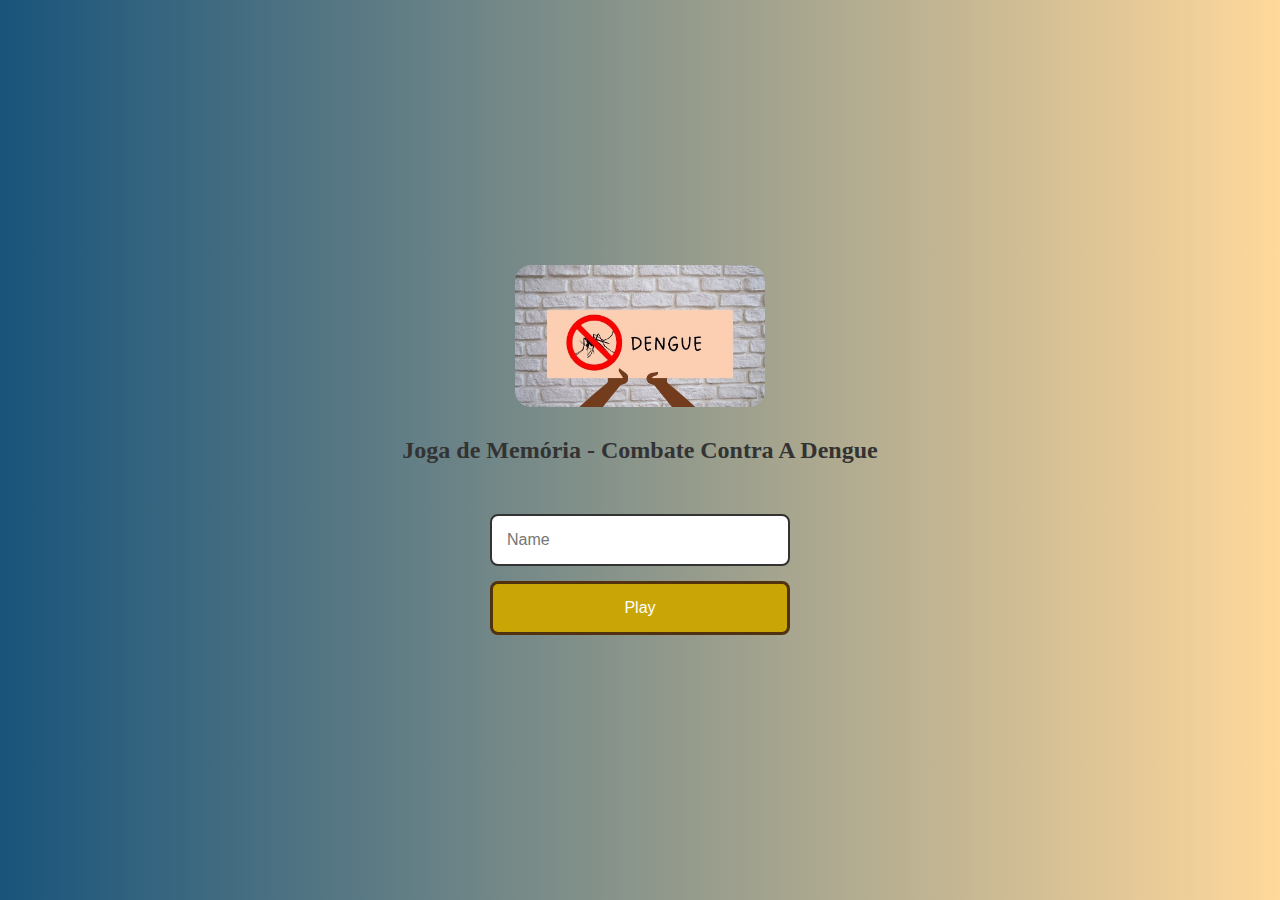
==== index.html @ 08224cfa "teste" ====
<!DOCTYPE html>
<html lang="en">

<head>
  <meta charset="UTF-8">
  <meta name="viewport" content="width=device-width, initial-scale=1.0">

  <link rel="stylesheet" href="./css/reset.css">
  <link rel="stylesheet" href="./css/login.css">

  <script defer src="./js/login.js"></script>
  <link rel="shortcut icon" href="./images/brain.png" type="image/x-icon">
  <title>Memory Game | Login</title>
</head>

<body>

  <form class="login-form">

    <div class="login__header">
      <img src="./images/dengue_capa.png" alt="logo" style="border-radius: 16px; margin-bottom: 30px">
      <h1>Joga de Memória - Combate Contra A Dengue</h1>
    </div>

    <input type="text" placeholder="Name" class="login__input">
    <button type="submit" class="login__button">Play</button>

  </form>

</body>

</html>
---- css/login.css ----
body {
    background: #ffd89b;  /* fallback for old browsers */
  background: -webkit-linear-gradient(to right, #19547b, #ffd89b);  /* Chrome 10-25, Safari 5.1-6 */
  background: linear-gradient(to right, #19547b, #ffd89b); /* W3C, IE 10+/ Edge, Firefox 16+, Chrome 26+, Opera 12+, Safari 7+ */
  
}

.login-form {
  align-items: center;
  display: flex;
  flex-direction: column;
  height: 100vh;
  justify-content: center;
}

.login__header {
  align-items: center;
  display: flex;
  flex-direction: column;
  justify-content: center;
  margin-bottom: 50px;
}

.login__header img {
  width: 250px;
}



.login__header h1 {
  color: #333;
  font-size: 1.5em;
}

.login__input {
  border: 2px solid #333;
  border-radius: 8px;
  color: #333;
  font-size: 1em;
  margin-bottom: 15px;
  max-width: 300px;
  outline: none;
  padding: 15px;
  width: 100%;
}

.login__button {
  background-color: #c9a506;
  border: 3px solid #503210;
  border-radius: 8px;
  color: #fff;
  cursor: pointer;
  font-size: 1em;
  max-width: 300px;
  padding: 15px;
  width: 100%;
}

.login__button:disabled {
  background-color: #eee;
  border: 2px solid #969595;
  color: #aaa;
  cursor: auto;
}
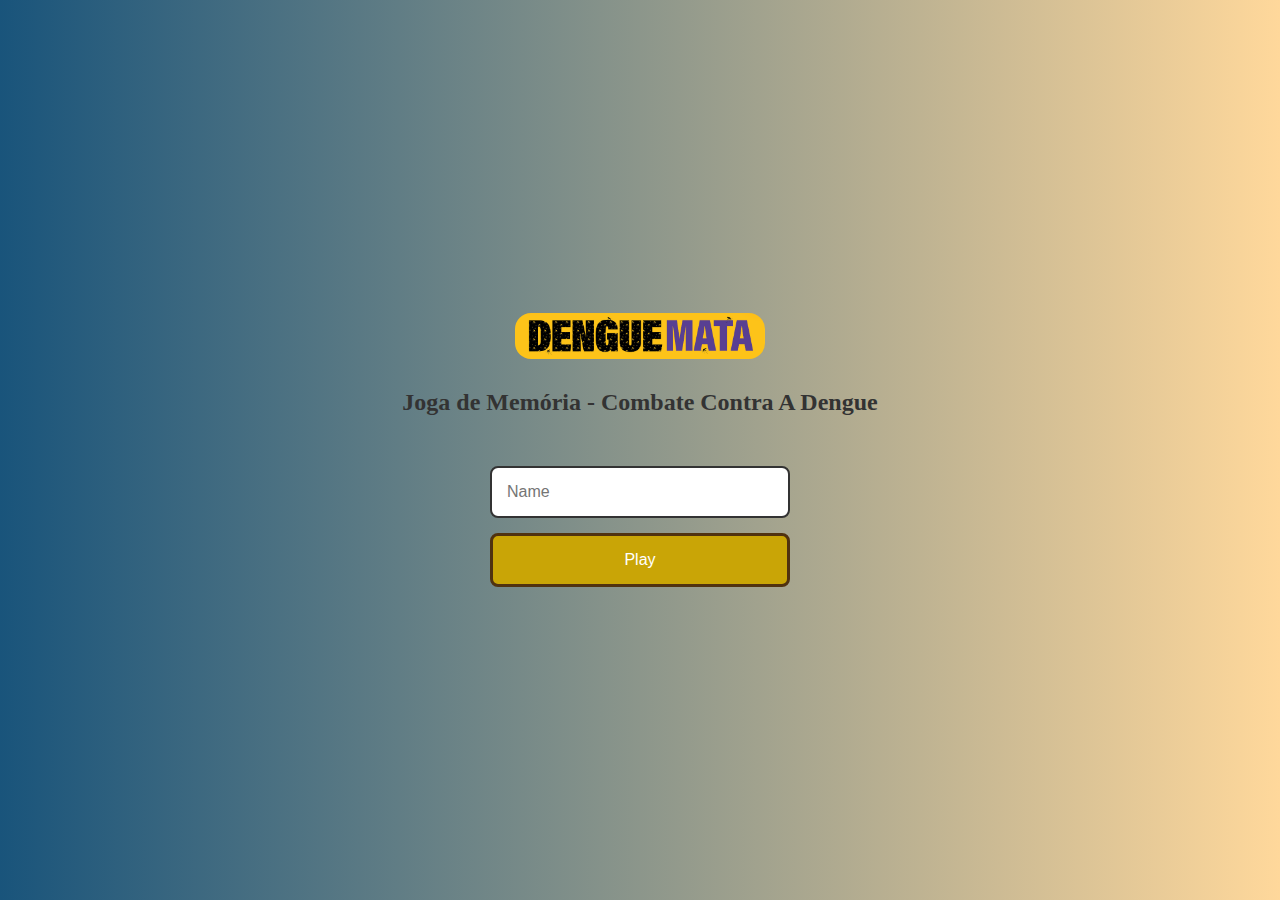
==== commit b31651b1: "teste final" ====
--- a/index.html
+++ b/index.html
@@ -18,7 +18,7 @@
   <form class="login-form">
 
     <div class="login__header">
-      <img src="./images/dengue_capa.png" alt="logo" style="border-radius: 16px; margin-bottom: 30px">
+      <img src="./images/capa_inicio.png" alt="logo" style="border-radius: 16px; margin-bottom: 30px">
       <h1>Joga de Memória - Combate Contra A Dengue</h1>
     </div>
 
